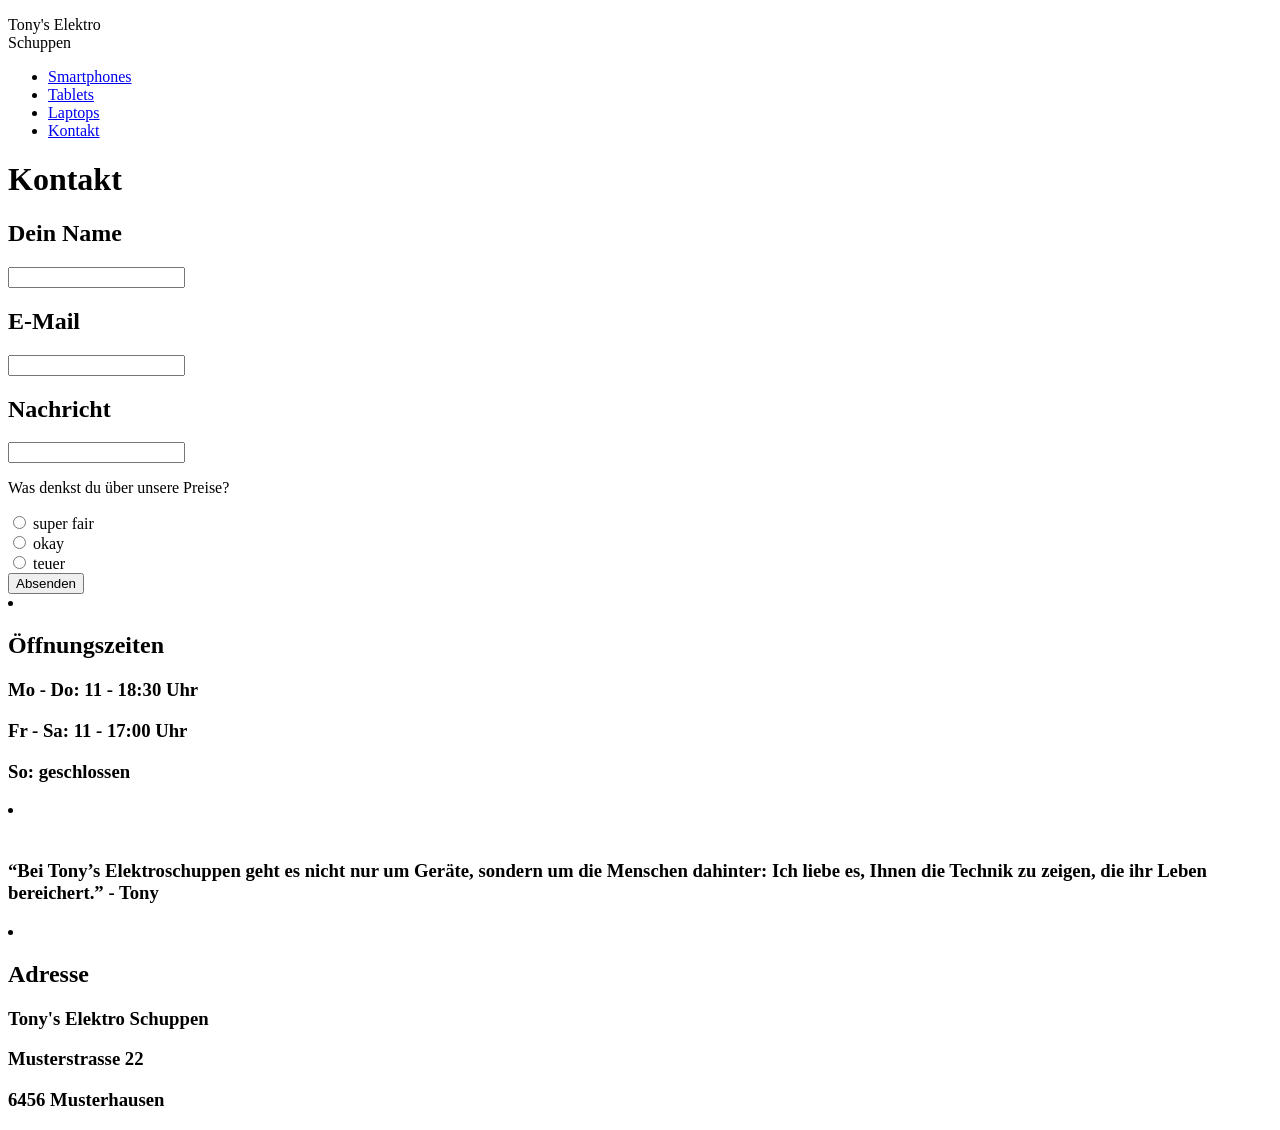
==== kontakt.html @ 469ef3b0 "html fertig gemacht" ====
<!DOCTYPE html>
<html lang="en">
<head>
  <meta charset="UTF-8">
  <meta name="viewport" content="width=device-width, initial-scale=1.0">
  <title>Tony's Electro Schuppent</title>
</head>
<body>
<header>
    <p>
     Tony's Elektro<br/>
     Schuppen
    </p>

    <nav>
     <ul>
       <li>
         <a href="smartphones.html" target ="_blank">Smartphones</a>
       </li>
       <li>
        <a href="tablets.html" target = "_blank">Tablets</a>
       </li>
       <li>
         <a href="laptops.html" target="_blank">Laptops</a>
       </li>
       <li>
         <a href="kontakt.html" target="_blank" >Kontakt</a>
       </li>
     </ul>
    </nav>
  </header>
  <main>
<h1> Kontakt</h1>
<h2>Dein Name</h2>
<input type="text" required> <!--KI gefragt wie man es required macht-->
<h2>E-Mail</h2>
<input type="text" required>
<h2>Nachricht</h2>
<input type="text" required> 

<form>
  <p>Was denkst du über unsere Preise?</p>
  
  <label>
    <input type="radio" name="bewertung" value="super fair" required> super fair
  </label><br>
  <label>
    <input type="radio" name="bewertung" value="okay"> okay
  </label><br>
  <label>
    <input type="radio" name="bewertung" value="teuer"> teuer
  </label>
  
  <br><button type="submit">Absenden</button>
</form>
<div id="danke" style="display: none;"> <!--KI gefragt wie man das benutzt (Dankes nachricht braucht JavaScript)-->
    <h3>Vielen Dank!</h3>
    <p>Vielen Dank für Ihre Nachricht.</p>
</div>

 </main>
  <footer>
    <li>
     <h2>Öffnungszeiten</h2>
     <h3>Mo - Do: 11 - 18:30 Uhr</h3>
     <h3>Fr - Sa: 11 - 17:00 Uhr</h3>
     <h3>So: geschlossen</h3>
    </li>
    <li>
      <h3><br>“Bei Tony’s Elektroschuppen geht es nicht nur um
      Geräte, sondern um die Menschen dahinter: Ich
      liebe es, Ihnen die Technik zu zeigen, die ihr Leben
      bereichert.”
      - Tony</h3>
    </li>
    <li>
      <h2>Adresse</h2>
      <h3>Tony's Elektro Schuppen</h3>
      <h3>Musterstrasse 22</h3>
      <h3>6456 Musterhausen</h3>
    </li>
  </footer>
  
  
</body>
</html>
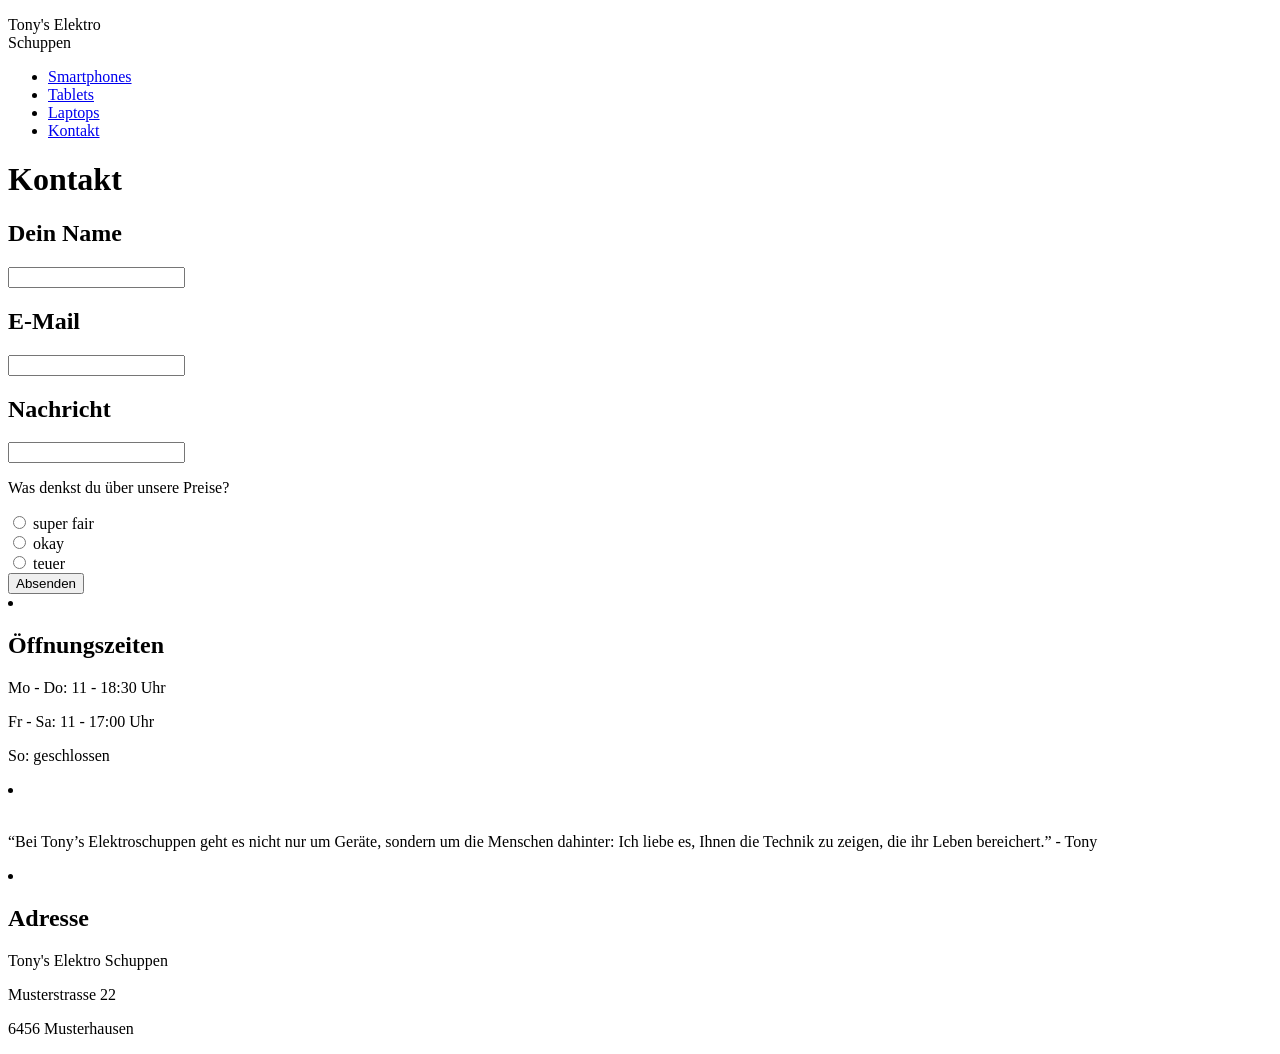
==== commit f8882cc2: "Html teil fertig gemacht" ====
--- a/kontakt.html
+++ b/kontakt.html
@@ -62,22 +62,22 @@
   <footer>
     <li>
      <h2>Öffnungszeiten</h2>
-     <h3>Mo - Do: 11 - 18:30 Uhr</h3>
-     <h3>Fr - Sa: 11 - 17:00 Uhr</h3>
-     <h3>So: geschlossen</h3>
+     <p>Mo - Do: 11 - 18:30 Uhr</p>
+     <p>Fr - Sa: 11 - 17:00 Uhr</p>
+     <p>So: geschlossen</p>
     </li>
     <li>
-      <h3><br>“Bei Tony’s Elektroschuppen geht es nicht nur um
+      <p><br>“Bei Tony’s Elektroschuppen geht es nicht nur um
       Geräte, sondern um die Menschen dahinter: Ich
       liebe es, Ihnen die Technik zu zeigen, die ihr Leben
       bereichert.”
-      - Tony</h3>
+      - Tony</p>
     </li>
     <li>
       <h2>Adresse</h2>
-      <h3>Tony's Elektro Schuppen</h3>
-      <h3>Musterstrasse 22</h3>
-      <h3>6456 Musterhausen</h3>
+      <p>Tony's Elektro Schuppen</p>
+      <p>Musterstrasse 22</p>
+      <p>6456 Musterhausen</p>
     </li>
   </footer>
   
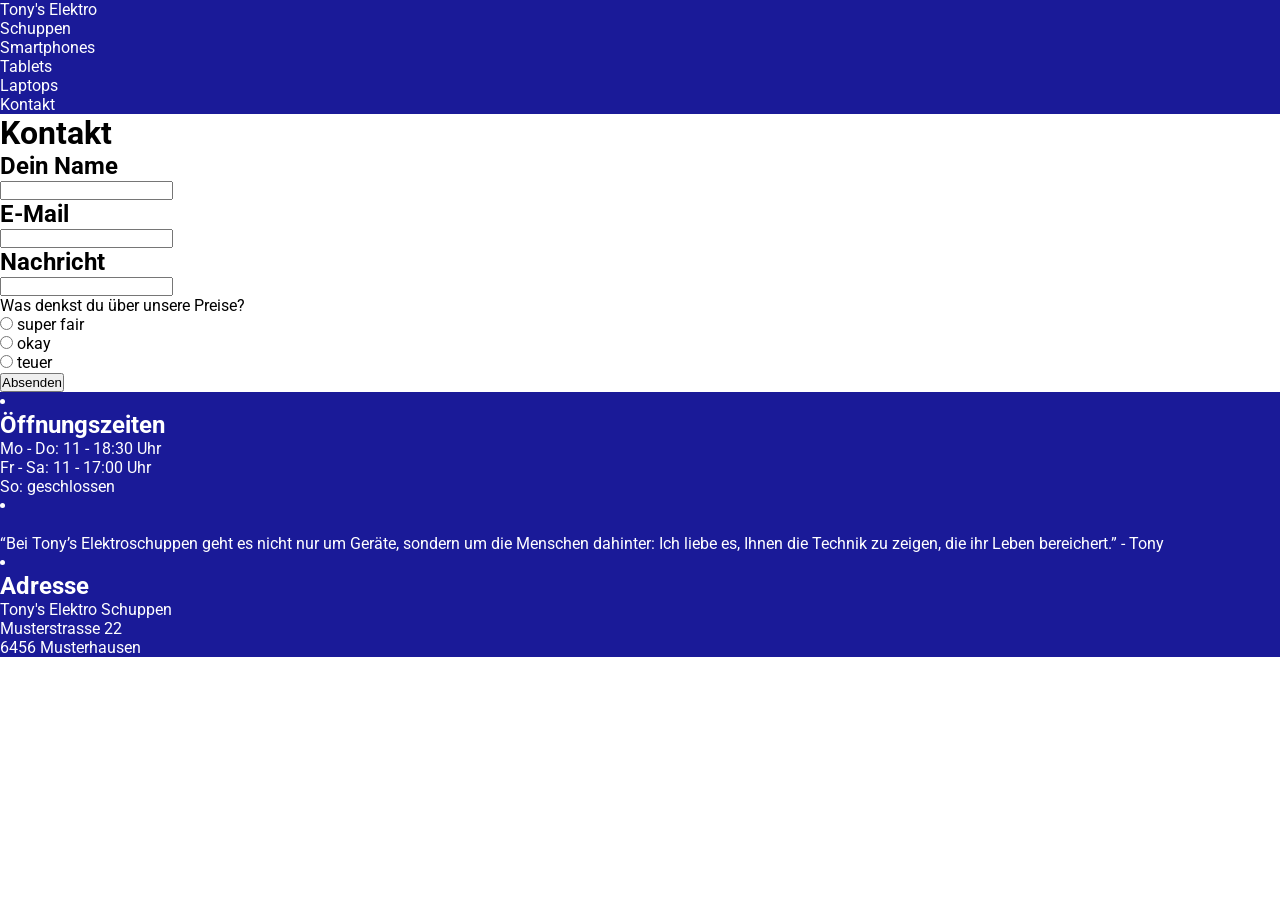
==== commit 93d0e3d1: "an CSS gearbeitet" ====
--- a/kontakt.html
+++ b/kontakt.html
@@ -4,27 +4,34 @@
   <meta charset="UTF-8">
   <meta name="viewport" content="width=device-width, initial-scale=1.0">
   <title>Tony's Electro Schuppent</title>
+  <link rel="stylesheet" href="css/styles.css"/>
+  <link rel="preconnect" href="https://fonts.googleapis.com"/>
+  <link rel="preconnect" href="https://fonts.gstatic.com" crossorigin/>
+  <link 
+ href="https://fonts.googleapis.com/css2?family=Roboto:ital,wght@0,100..900;1,100..900&display=swap" 
+ rel="stylesheet"/>
+
 </head>
 <body>
 <header>
     <p>
-     Tony's Elektro<br/>
-     Schuppen
+    <a href="index.html">Tony's Elektro<br/>
+     Schuppen</a>
     </p>
 
     <nav>
      <ul>
        <li>
-         <a href="smartphones.html" target ="_blank">Smartphones</a>
+         <a href="smartphones.html">Smartphones</a>
        </li>
        <li>
-        <a href="tablets.html" target = "_blank">Tablets</a>
+        <a href="tablets.html">Tablets</a>
        </li>
        <li>
-         <a href="laptops.html" target="_blank">Laptops</a>
+         <a href="laptops.html">Laptops</a>
        </li>
        <li>
-         <a href="kontakt.html" target="_blank" >Kontakt</a>
+         <a href="kontakt.html">Kontakt</a>
        </li>
      </ul>
     </nav>
--- a/css/styles.css
+++ b/css/styles.css
@@ -0,0 +1,47 @@
+*,
+*::before,
+*::after {
+  box-sizing: border-box;
+  padding: 0;
+  margin: 0;
+  max-width: 100%;
+
+/*header*/
+}
+header{
+  background-color: rgb(26, 26, 152);
+}
+
+header a {
+  color: white;
+  text-decoration: none;
+}
+
+/*body*/
+body{
+  font-family: "Roboto", sans-serif; 
+}
+
+footer{
+  background-color: rgb(26, 26, 152);
+  color:white;
+}
+
+.container{
+  max-width: 1200px;
+  padding-left: 16px;
+  padding-right: 16px;
+  margin-left: auto;
+  margin-right: auto;
+}
+.title {
+  display: flex;
+  justify-content: center;
+  align-items: center;
+  height: 100px;
+}
+.links {
+  display: flex;
+  justify-content: space-around;
+  align-items: right;
+}
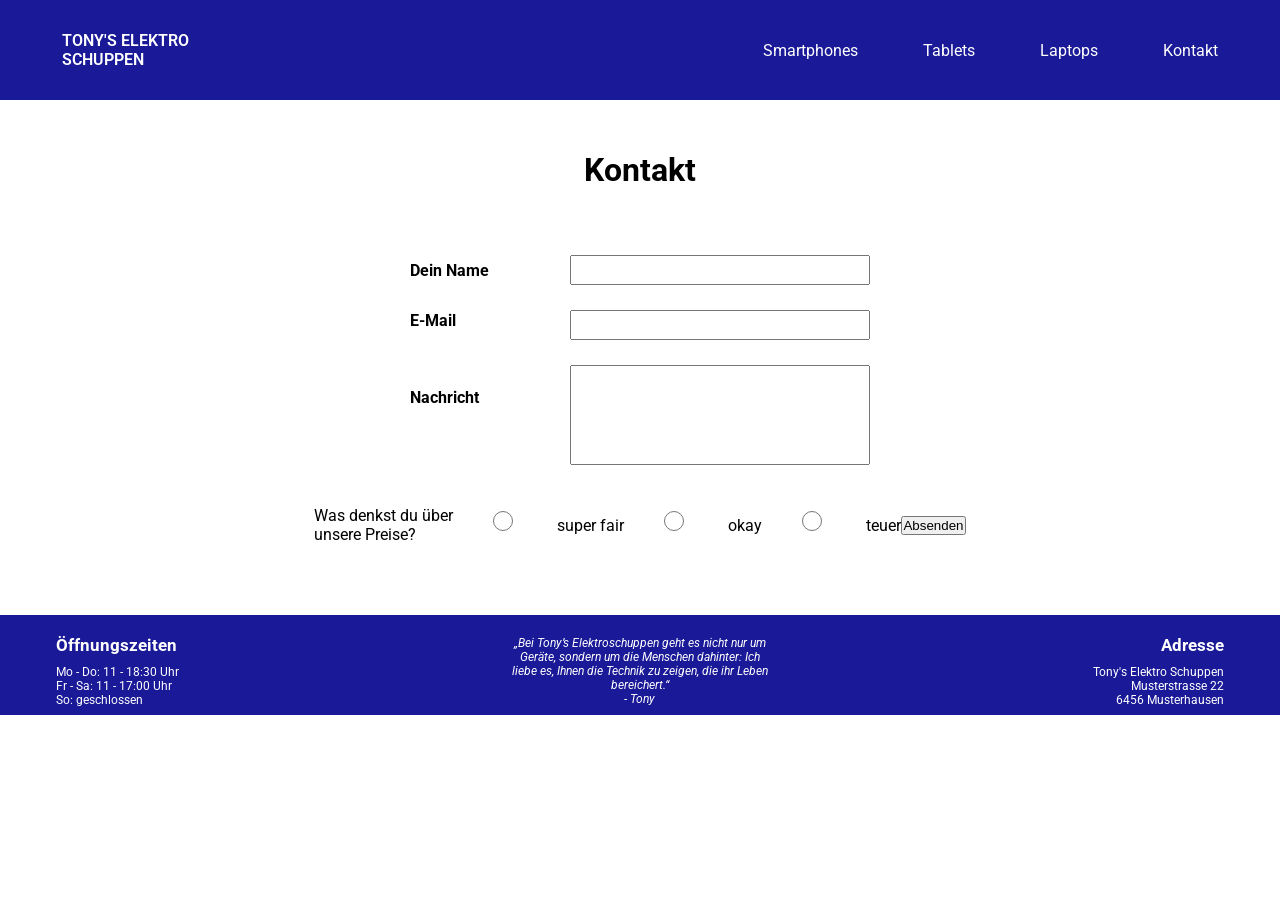
==== commit 78643ab8: "CSS teilweise fertig" ====
--- a/kontakt.html
+++ b/kontakt.html
@@ -10,55 +10,66 @@
   <link 
  href="https://fonts.googleapis.com/css2?family=Roboto:ital,wght@0,100..900;1,100..900&display=swap" 
  rel="stylesheet"/>
-
 </head>
 <body>
-<header>
-    <p>
-    <a href="index.html">Tony's Elektro<br/>
+
+  <header>
+    <section class="container">
+    <p> 
+     
+      <a class="start-button" href="index.html">Tony's Elektro<br/>
      Schuppen</a>
+     
     </p>
+    </section>
 
-    <nav>
-     <ul>
-       <li>
+    <nav class="container">
+     <ul class="links">
+          
          <a href="smartphones.html">Smartphones</a>
-       </li>
-       <li>
-        <a href="tablets.html">Tablets</a>
-       </li>
-       <li>
+     
+         <a href="tablets.html">Tablets</a>
+       
          <a href="laptops.html">Laptops</a>
-       </li>
-       <li>
+       
          <a href="kontakt.html">Kontakt</a>
-       </li>
+       
      </ul>
     </nav>
   </header>
   <main>
-<h1> Kontakt</h1>
-<h2>Dein Name</h2>
+<h1 class="kontakt"> Kontakt</h1>
+
+<section class = "name">
+<h2>Dein Name</h2></br>
 <input type="text" required> <!--KI gefragt wie man es required macht-->
-<h2>E-Mail</h2>
+</section>
+
+<section class = "Email">
+<h2>E-Mail</h2></br>
 <input type="text" required>
-<h2>Nachricht</h2>
+</section>
+
+<section class = "message">
+<h2>Nachricht</h2></br>
 <input type="text" required> 
+</section>
 
-<form>
-  <p>Was denkst du über unsere Preise?</p>
+<form class = "rating">
+  <p>Was denkst du über</br>unsere Preise?</p></br>
   
   <label>
     <input type="radio" name="bewertung" value="super fair" required> super fair
-  </label><br>
+  </label></br>
   <label>
     <input type="radio" name="bewertung" value="okay"> okay
   </label><br>
   <label>
     <input type="radio" name="bewertung" value="teuer"> teuer
   </label>
-  
+ 
   <br><button type="submit">Absenden</button>
+
 </form>
 <div id="danke" style="display: none;"> <!--KI gefragt wie man das benutzt (Dankes nachricht braucht JavaScript)-->
     <h3>Vielen Dank!</h3>
@@ -66,28 +77,33 @@
 </div>
 
  </main>
+
   <footer>
-    <li>
-     <h2>Öffnungszeiten</h2>
-     <p>Mo - Do: 11 - 18:30 Uhr</p>
-     <p>Fr - Sa: 11 - 17:00 Uhr</p>
-     <p>So: geschlossen</p>
-    </li>
-    <li>
-      <p><br>“Bei Tony’s Elektroschuppen geht es nicht nur um
-      Geräte, sondern um die Menschen dahinter: Ich
-      liebe es, Ihnen die Technik zu zeigen, die ihr Leben
-      bereichert.”
-      - Tony</p>
-    </li>
-    <li>
+  <section class="container footer-container">
+    <article class = openingHours>
+      <h2>Öffnungszeiten</h2>
+      <p>Mo - Do: 11 - 18:30 Uhr</p>
+      <p>Fr - Sa: 11 - 17:00 Uhr</p>
+      <p>So: geschlossen</p>
+    </article>
+    <article class="tonyQuote">
+      <p>
+        „Bei Tony’s Elektroschuppen geht es nicht nur um<br>
+        Geräte, sondern um die Menschen dahinter: Ich<br>
+        liebe es, Ihnen die Technik zu zeigen, die ihr Leben<br>
+        bereichert.“<br>
+        - Tony
+      </p>
+    </article>
+    <article class = adress>
       <h2>Adresse</h2>
       <p>Tony's Elektro Schuppen</p>
       <p>Musterstrasse 22</p>
       <p>6456 Musterhausen</p>
-    </li>
-  </footer>
-  
-  
+    </article>
+  </section>
+</footer>
+
+
 </body>
 </html>
--- a/css/styles.css
+++ b/css/styles.css
@@ -1,47 +1,318 @@
-*,
-*::before,
-*::after {
-  box-sizing: border-box;
-  padding: 0;
-  margin: 0;
-  max-width: 100%;
-
-/*header*/
-}
-header{
-  background-color: rgb(26, 26, 152);
-}
-
-header a {
-  color: white;
+*,  
+*::before,  
+*::after {  
+  box-sizing: border-box;  
+  padding: 0;  
+  margin: 0;  
+  max-width: 100%;  
+}  
+/*--------------------------------------------------*/
+/*Header*/  
+header {  
+  background-color: rgb(26, 26, 152);  
+  height: 100px; 
+ 
+  display: flex; 
+  align-items: center; 
+  justify-content: space-between; 
+  margin-bottom: 20px;
+  padding: 0 62px; 
+}  
+  
+header .container { 
+  max-width: none; 
+  padding-left: 0; 
+  padding-right: 0; 
+  margin-left: 0; 
+  margin-right: 0; 
+} 
+ 
+header a {  
+  color: white;  
+  text-decoration: none; 
+}  
+  
+.start-button {  
+  font-weight: 600;  
+  text-transform: uppercase; 
+} 
+ 
+header .links { 
+  display: flex; 
+  align-items: center; 
+  gap: 65px; 
+  list-style: none; 
+} 
+ 
+header .links a { 
+  color: white; 
+  text-decoration: none; 
+} 
+/*-----------------------------------------------------*/
+/*index*/
+body {  
+  font-family: "Roboto", sans-serif;   
+}   
+
+.title {  
+  display: flex;  
+  justify-content: center;  
+  align-items: center;  
+  height: 100px;  
+}  
+  
+.links {  
+  display: flex;  
+  justify-content: space-around;  
+}
+
+.photos {  
+  width: 450px;  
+  height: 250px;  
+  display: block;  
+  margin-left: auto;  
+  margin-right: auto;
+  margin-bottom: -15px;  
+  margin-top: -20px;
+}  
+
+.bild-container {  
+  display: flex; 
+  justify-content: space-between; 
+  align-items: center; 
+  gap: 48px; 
+  margin-top: 80px; 
+  list-style: none;
+}
+  
+.bild-container a {
+  width: 300px;
+  color: black;
   text-decoration: none;
-}
-
-/*body*/
-body{
-  font-family: "Roboto", sans-serif; 
-}
-
-footer{
-  background-color: rgb(26, 26, 152);
-  color:white;
-}
-
-.container{
-  max-width: 1200px;
-  padding-left: 16px;
-  padding-right: 16px;
-  margin-left: auto;
-  margin-right: auto;
-}
-.title {
-  display: flex;
-  justify-content: center;
-  align-items: center;
+  text-align: center;
+}
+
+.bild-container img {  
+   width: 300px;
+    height: 170px;
+    object-fit: cover;
+    border: 1px solid black;
+}
+
+
+.bild-container p {
+  margin-top: 10px;
+  text-align: center;
+  font-weight: 700;
+}
+/*----------------------------------------------------*/
+/*Footer*/  
+footer {  
+  background-color: rgb(26, 26, 152);  
+  padding: 20px;  
   height: 100px;
-}
-.links {
-  display: flex;
-  justify-content: space-around;
-  align-items: right;
-}
+  margin-top: 40px;
+}  
+  
+.footer-container {  
+  display: flex;  
+  justify-content: space-between;  
+  align-items: center;  
+  color: white;  
+}  
+  
+.footer-container article { 
+  flex: 1; 
+} 
+ 
+.openingHours { 
+  text-align: left; 
+} 
+ 
+.tonyQuote { 
+  text-align: center; 
+  font-style: italic; 
+} 
+ 
+.adress { 
+  text-align: right; 
+}  
+  
+.footer-container h2 {  
+  color: white;  
+  margin-bottom: 10px;  
+  font-size: 17px; 
+}  
+  
+.footer-container p {  
+  color: white;  
+  font-size: 12px; 
+}  
+  
+.container {  
+  max-width: 1200px;  
+  padding-left: 16px;  
+  padding-right: 16px;  
+  margin-left: auto;  
+  margin-right: auto;  
+}  
+
+
+/*-----------------------------------------------------*/
+/*Products*/
+
+.productImg {
+  width: 300px;
+  height: auto;
+}
+.productName {
+text-align: left; 
+}
+.price {
+text-align: center; 
+}
+
+.Cart {
+text-align: right; 
+}
+.products {
+    display: flex;
+    justify-content: center;
+    gap: 60px;
+}
+
+.product {
+    width: 220px;
+}
+
+.product  img {
+    width: 220px;
+    height: 220px;
+    object-fit: contain;
+    border: 1px solid black;
+    margin-bottom: 5px;
+    margin-top: 20px;
+}
+
+.productInfo {
+    display: flex;
+    justify-content: space-between;
+    align-items: center;
+    margin-bottom: 5px;
+}
+
+.productInfo h2 {
+    font-size: 14px;
+    margin-bottom: 5px;
+}
+
+.productInfo img {
+  margin-top: -5px;
+    width: 25px;
+    height: 25px;
+    margin-bottom: 5px;
+
+}
+
+.product select {
+  width: 300px;
+  height: 25px;
+  font-size: 10px;
+  padding: 5px 10px;
+  margin-bottom: 10px;
+  margin-top: 5px;
+
+}
+
+.product p {
+    font-size: 10px;
+    margin-bottom: 5px;
+}
+
+/*------------------------------------------------------------*/
+/*Contact*/
+.kontakt {  
+  display: flex;  
+  justify-content: center;  
+  align-items: center;  
+  height: 100px;  
+}
+.name{  
+  display: flex;  
+  justify-content: center;  
+  align-items: center;  
+  height: 100px;  
+}
+.name h2{
+  width: 160px;
+  flex-shrink: 0;
+  font-size: 1rem;
+  margin-top: 1000;
+}
+.Email input{
+   width: 300px;
+  height: 30px;
+  padding: 5px 10px;
+  margin-bottom: -10px;
+  margin-top: -100px;
+}
+.name input{
+  width: 300px;
+  height: 30px;
+  padding: 5px 10px;
+  margin-bottom: -100px;
+  margin-top: -100px;
+}
+
+.message input{
+    width: 300px;
+  height: 100px;
+  padding: 5px 10px;
+  margin-bottom: 10px;
+  margin-top: -55px;
+}
+
+.Email {
+  display: flex;  
+  justify-content: center;  
+  align-items: center;  
+  height: 100px;  
+}
+.Email h2{
+  width: 160px;
+  flex-shrink: 0;
+  margin-top: -100px;
+  font-size: 1rem;
+}
+.message{  
+  display: flex;  
+  justify-content: center;  
+  align-items: center;  
+  height: -100px;  
+}
+.message h2{
+  width: 160px;
+  flex-shrink: 0;
+  margin-top: -100px;
+  font-size: 1rem;
+}
+.rating input{
+  width: 100px;
+  height: 20px;
+  padding: -100px 10px;
+  margin-bottom: -20px;
+  margin-top: -100px;
+}
+
+.rating{  
+  display: flex;  
+  justify-content: center;  
+  align-items: center;  
+  height: 100px;  
+}
+.rating h2{
+  width: 160px;
+  flex-shrink: 0;
+  margin-top: -85px;
+  font-size: 1rem;
+}
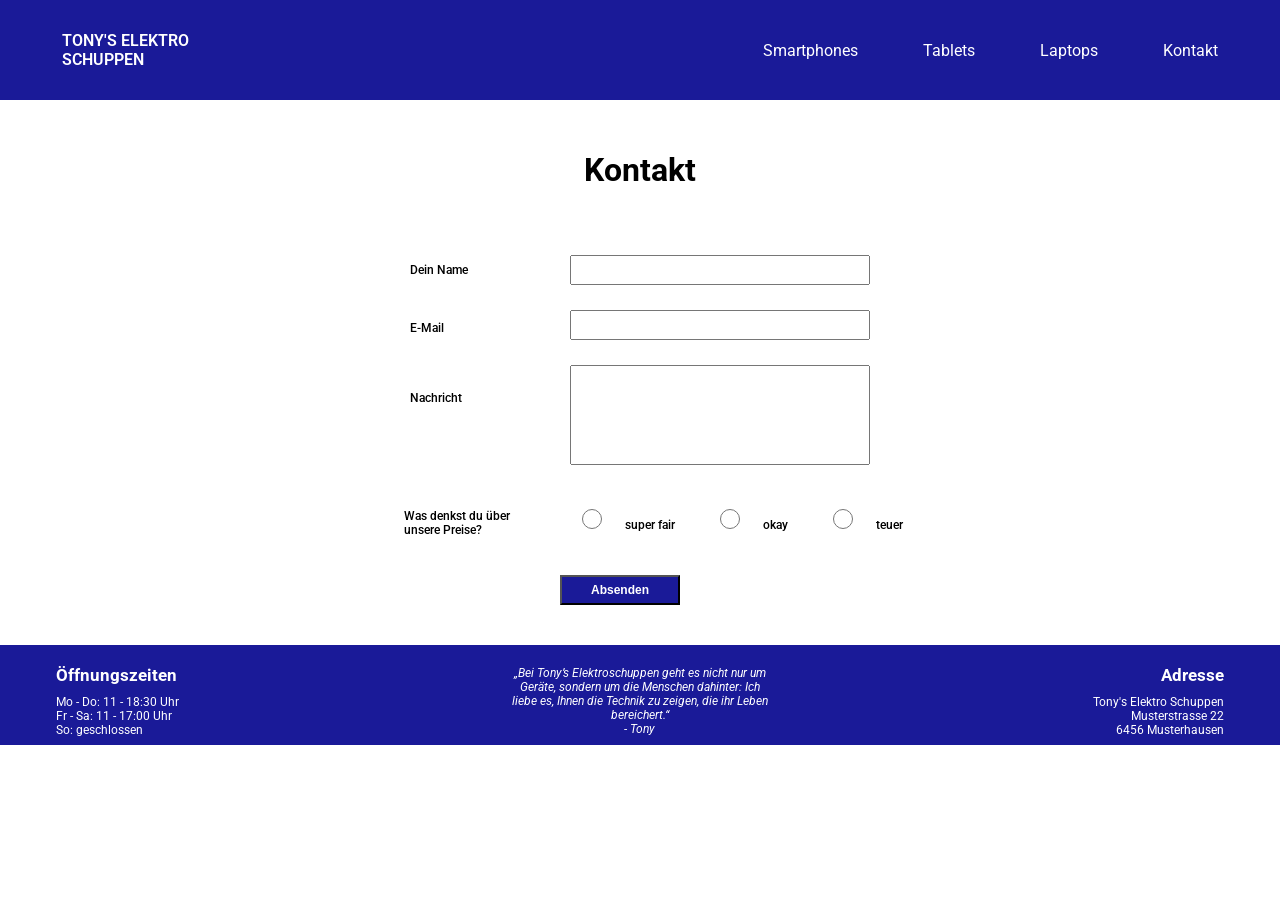
==== commit 4abb45df: "CSS Desktop fertig" ====
--- a/kontakt.html
+++ b/kontakt.html
@@ -40,36 +40,36 @@
   <main>
 <h1 class="kontakt"> Kontakt</h1>
 
-<section class = "name">
+<form class="kontaktForm">
+
+<section class="name">
 <h2>Dein Name</h2></br>
-<input type="text" required> <!--KI gefragt wie man es required macht-->
+<input type="text" required>
 </section>
 
-<section class = "Email">
+<section class="Email">
 <h2>E-Mail</h2></br>
 <input type="text" required>
 </section>
 
-<section class = "message">
+<section class="message">
 <h2>Nachricht</h2></br>
-<input type="text" required> 
+<input type="text" required>
 </section>
 
-<form class = "rating">
-  <p>Was denkst du über</br>unsere Preise?</p></br>
-  
-  <label>
-    <input type="radio" name="bewertung" value="super fair" required> super fair
-  </label></br>
-  <label>
-    <input type="radio" name="bewertung" value="okay"> okay
-  </label><br>
-  <label>
-    <input type="radio" name="bewertung" value="teuer"> teuer
-  </label>
- 
-  <br><button type="submit">Absenden</button>
-
+<section class="rating">
+<p>Was denkst du über</br>unsere Preise?</p></br>
+<label>
+<input type="radio" name="bewertung" value="super fair" required> super fair
+</label></br>
+<label>
+<input type="radio" name="bewertung" value="okay"> okay
+</label><br>
+<label>
+<input type="radio" name="bewertung" value="teuer"> teuer
+</label></br>
+</section>
+<button class="button" type="submit">Absenden</button>
 </form>
 <div id="danke" style="display: none;"> <!--KI gefragt wie man das benutzt (Dankes nachricht braucht JavaScript)-->
     <h3>Vielen Dank!</h3>
--- a/css/styles.css
+++ b/css/styles.css
@@ -36,6 +36,13 @@
   font-weight: 600;  
   text-transform: uppercase; 
 } 
+.start-button:hover {
+  text-decoration: underline;
+}
+.links a:hover {
+  text-decoration: underline;
+}
+
  
 header .links { 
   display: flex; 
@@ -97,6 +104,7 @@
     height: 170px;
     object-fit: cover;
     border: 1px solid black;
+    
 }
 
 
@@ -200,6 +208,13 @@
     align-items: center;
     margin-bottom: 5px;
 }
+.productInfo img {
+    display: flex;
+    justify-content: space-between;
+    align-items: center;
+    margin-bottom: 5px;
+    border: none
+}
 
 .productInfo h2 {
     font-size: 14px;
@@ -246,8 +261,9 @@
 .name h2{
   width: 160px;
   flex-shrink: 0;
-  font-size: 1rem;
+  font-size: 12px;
   margin-top: 1000;
+  font-weight: 500;
 }
 .Email input{
    width: 300px;
@@ -281,8 +297,9 @@
 .Email h2{
   width: 160px;
   flex-shrink: 0;
-  margin-top: -100px;
-  font-size: 1rem;
+  margin-top: -85px;
+  font-size: 12px;
+  font-weight: 500;
 }
 .message{  
   display: flex;  
@@ -294,14 +311,19 @@
   width: 160px;
   flex-shrink: 0;
   margin-top: -100px;
-  font-size: 1rem;
+  font-size: 12px;
+  font-weight: 500;
 }
 .rating input{
   width: 100px;
   height: 20px;
-  padding: -100px 10px;
+  padding: -10px 10px;
   margin-bottom: -20px;
   margin-top: -100px;
+  margin-right: -20px;
+  margin-left: 5px;
+  font-size: 10px;
+  font-weight: 500;
 }
 
 .rating{  
@@ -309,10 +331,37 @@
   justify-content: center;  
   align-items: center;  
   height: 100px;  
-}
-.rating h2{
+  font-size: 12px;
+  font-weight: 500;
+}
+.rating p{
   width: 160px;
   flex-shrink: 0;
   margin-top: -85px;
-  font-size: 1rem;
-}+  font-size: 12px;
+  font-weight: 500;
+  display: flex;  
+  justify-content: center;  
+  align-items: center;  
+  margin-top: -5px
+}
+
+.button {
+  width: 120px;
+  height: 30px;
+  font-size: 12px;
+  font-weight: 700;
+  display: flex;
+  align-items: center;
+  justify-content: center;
+  background-color: rgb(26, 26, 152);
+  color:white;
+  margin-left: 560px;
+}
+button:hover{
+  background-color: rgb(13, 13, 132);
+  color: rgb(189, 186, 186);
+}
+
+/*-----------------------------------------------------*/
+/*Mobile*/
